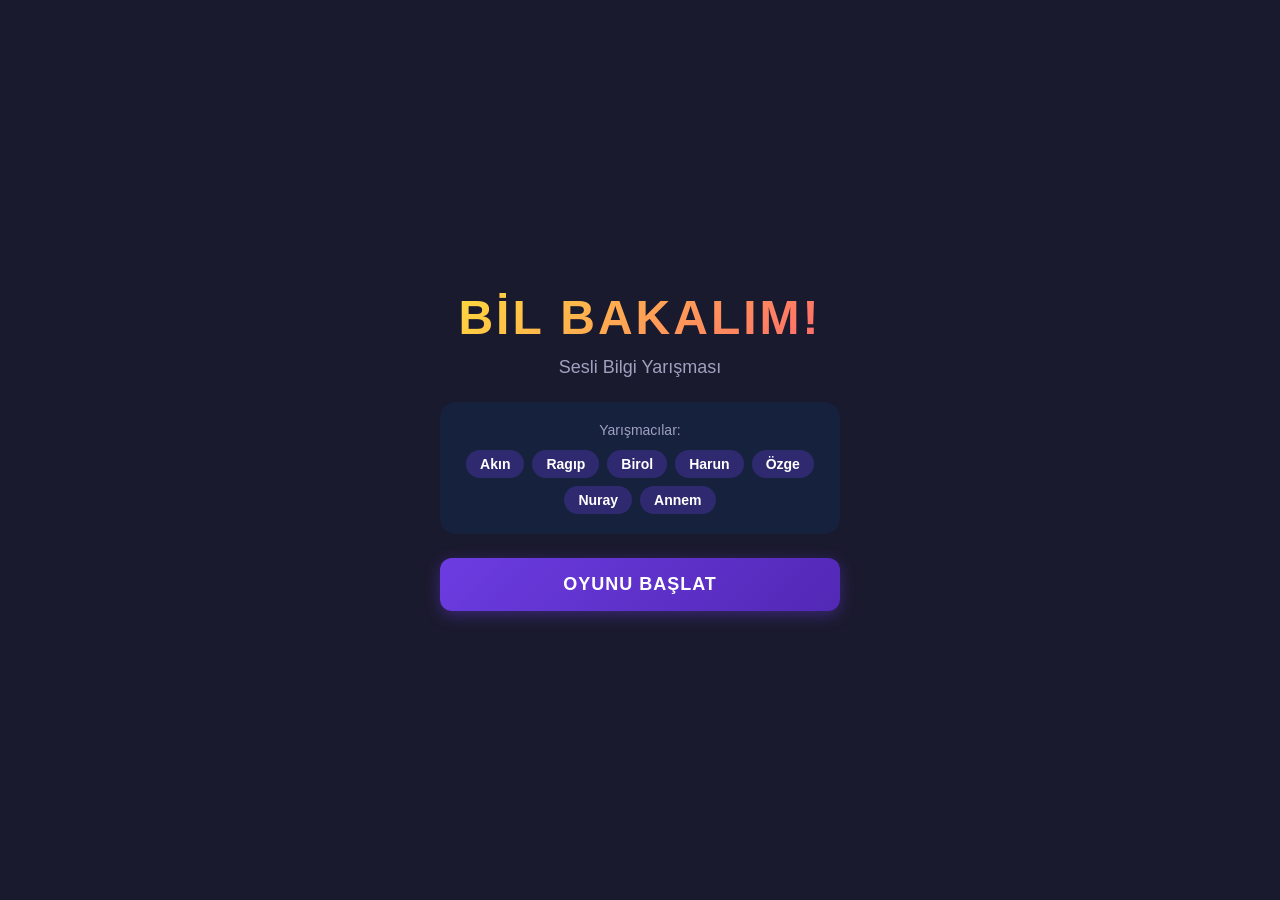
==== index.html @ 5c89c680 "Bil Bakalım sesli bilgi yarışması oyunu - 7 yarışmacılı (Akın, Ragıp, Birol, Harun, Özge, Nuray, Ann" ====
<!DOCTYPE html>
<html lang="tr">
<head>
    <meta charset="UTF-8">
    <meta name="viewport" content="width=device-width, initial-scale=1.0, user-scalable=no">
    <title>Bil Bakalım! 🎤</title>
    <link rel="stylesheet" href="style.css">
</head>
<body>
    <!-- Ana Ekran -->
    <div id="screen-home" class="screen active">
        <div class="home-container">
            <h1 class="game-title">BİL BAKALIM!</h1>
            <p class="game-subtitle">Sesli Bilgi Yarışması</p>
            <div class="contestants-preview">
                <p>Yarışmacılar:</p>
                <div class="contestant-names">
                    <span>Akın</span><span>Ragıp</span><span>Birol</span><span>Harun</span>
                    <span>Özge</span><span>Nuray</span><span>Annem</span>
                </div>
            </div>
            <button id="btn-start" class="btn btn-primary btn-large">OYUNU BAŞLAT</button>
        </div>
    </div>

    <!-- Oyun Ekranı -->
    <div id="screen-game" class="screen">
        <div class="game-header">
            <div class="round-info">Soru <span id="question-number">1</span> / <span id="total-questions">15</span></div>
            <button id="btn-scoreboard" class="btn btn-small">Skor Tablosu</button>
        </div>

        <!-- Soru Alanı -->
        <div class="question-area">
            <div class="question-card">
                <div id="question-text" class="question-text">Soru yükleniyor...</div>
                <button id="btn-speak" class="btn btn-speak" title="Soruyu sesli oku">
                    🔊 Soruyu Oku
                </button>
            </div>
        </div>

        <!-- Aktif Yarışmacı -->
        <div class="active-contestant-area">
            <div id="active-contestant-name" class="active-contestant-name">Yarışmacı</div>
            <div class="answer-input-group">
                <input type="number" id="answer-input" class="answer-input" placeholder="Cevabını gir..." inputmode="numeric">
                <button id="btn-submit-answer" class="btn btn-primary">Cevapla</button>
            </div>
        </div>

        <!-- Yarışmacı Sırası -->
        <div class="contestants-queue" id="contestants-queue">
            <!-- JS ile doldurulacak -->
        </div>

        <!-- Cevap Sonucu -->
        <div id="answer-result" class="answer-result hidden">
            <div class="result-overlay">
                <div class="result-card">
                    <h2 id="result-title">Sonuç</h2>
                    <div id="result-correct-answer" class="result-correct">Doğru Cevap: <strong></strong></div>
                    <div id="result-answers-list" class="result-answers-list"></div>
                    <div id="result-winner" class="result-winner"></div>
                    <button id="btn-next-question" class="btn btn-primary btn-large">Sonraki Soru →</button>
                </div>
            </div>
        </div>
    </div>

    <!-- Skor Tablosu Ekranı -->
    <div id="screen-scoreboard" class="screen">
        <div class="scoreboard-container">
            <h2 class="scoreboard-title">SKOR TABLOSU</h2>
            <div id="scoreboard-list" class="scoreboard-list"></div>
            <button id="btn-back-game" class="btn btn-primary btn-large">Oyuna Dön</button>
        </div>
    </div>

    <!-- Oyun Sonu Ekranı -->
    <div id="screen-end" class="screen">
        <div class="end-container">
            <h1 class="end-title">OYUN BİTTİ!</h1>
            <div class="trophy">🏆</div>
            <div id="winner-name" class="winner-name">Kazanan</div>
            <div id="winner-score" class="winner-score">0 puan</div>
            <div id="final-scoreboard" class="final-scoreboard"></div>
            <button id="btn-restart" class="btn btn-primary btn-large">Tekrar Oyna</button>
        </div>
    </div>

    <script src="questions.js"></script>
    <script src="app.js"></script>
</body>
</html>
---- style.css ----
* {
    margin: 0;
    padding: 0;
    box-sizing: border-box;
}

:root {
    --primary: #6C3CE1;
    --primary-dark: #5228B5;
    --secondary: #FF6B6B;
    --accent: #FFD93D;
    --bg-dark: #1a1a2e;
    --bg-card: #16213e;
    --bg-input: #0f3460;
    --text-light: #ffffff;
    --text-muted: #a0a0c0;
    --success: #4ade80;
    --danger: #f87171;
    --gold: #FFD700;
    --silver: #C0C0C0;
    --bronze: #CD7F32;
}

body {
    font-family: -apple-system, BlinkMacSystemFont, 'Segoe UI', Roboto, sans-serif;
    background: var(--bg-dark);
    color: var(--text-light);
    min-height: 100vh;
    overflow-x: hidden;
    -webkit-tap-highlight-color: transparent;
}

/* Ekranlar */
.screen {
    display: none;
    min-height: 100vh;
    padding: 16px;
}

.screen.active {
    display: flex;
    flex-direction: column;
}

/* Butonlar */
.btn {
    border: none;
    border-radius: 12px;
    padding: 12px 24px;
    font-size: 16px;
    font-weight: 700;
    cursor: pointer;
    transition: all 0.2s ease;
    text-transform: uppercase;
    letter-spacing: 1px;
    -webkit-user-select: none;
    user-select: none;
}

.btn:active {
    transform: scale(0.96);
}

.btn-primary {
    background: linear-gradient(135deg, var(--primary), var(--primary-dark));
    color: white;
    box-shadow: 0 4px 15px rgba(108, 60, 225, 0.4);
}

.btn-primary:active {
    box-shadow: 0 2px 8px rgba(108, 60, 225, 0.3);
}

.btn-large {
    padding: 16px 32px;
    font-size: 18px;
    width: 100%;
    max-width: 400px;
}

.btn-small {
    padding: 8px 16px;
    font-size: 13px;
    background: rgba(255,255,255,0.1);
    color: var(--text-light);
    border-radius: 8px;
}

.btn-speak {
    background: linear-gradient(135deg, var(--secondary), #e05555);
    color: white;
    font-size: 18px;
    padding: 14px 28px;
    box-shadow: 0 4px 15px rgba(255, 107, 107, 0.4);
    animation: pulse-speak 2s infinite;
}

@keyframes pulse-speak {
    0%, 100% { box-shadow: 0 4px 15px rgba(255, 107, 107, 0.4); }
    50% { box-shadow: 0 4px 25px rgba(255, 107, 107, 0.7); }
}

/* ============ ANA EKRAN ============ */
.home-container {
    display: flex;
    flex-direction: column;
    align-items: center;
    justify-content: center;
    flex: 1;
    text-align: center;
    gap: 24px;
    padding: 20px;
}

.game-title {
    font-size: 48px;
    font-weight: 900;
    background: linear-gradient(135deg, var(--accent), var(--secondary));
    -webkit-background-clip: text;
    -webkit-text-fill-color: transparent;
    background-clip: text;
    text-shadow: none;
    letter-spacing: 3px;
}

.game-subtitle {
    font-size: 18px;
    color: var(--text-muted);
    margin-top: -12px;
}

.contestants-preview {
    background: var(--bg-card);
    border-radius: 16px;
    padding: 20px;
    width: 100%;
    max-width: 400px;
}

.contestants-preview p {
    color: var(--text-muted);
    margin-bottom: 12px;
    font-size: 14px;
}

.contestant-names {
    display: flex;
    flex-wrap: wrap;
    gap: 8px;
    justify-content: center;
}

.contestant-names span {
    background: rgba(108, 60, 225, 0.3);
    padding: 6px 14px;
    border-radius: 20px;
    font-size: 14px;
    font-weight: 600;
}

/* ============ OYUN EKRANI ============ */
.game-header {
    display: flex;
    justify-content: space-between;
    align-items: center;
    padding: 8px 0;
    margin-bottom: 12px;
}

.round-info {
    font-size: 16px;
    font-weight: 700;
    color: var(--accent);
}

/* Soru Alanı */
.question-area {
    margin-bottom: 20px;
}

.question-card {
    background: var(--bg-card);
    border-radius: 20px;
    padding: 24px;
    text-align: center;
    border: 2px solid rgba(108, 60, 225, 0.3);
}

.question-text {
    font-size: 20px;
    font-weight: 600;
    line-height: 1.5;
    margin-bottom: 16px;
    min-height: 60px;
}

/* Aktif Yarışmacı */
.active-contestant-area {
    background: var(--bg-card);
    border-radius: 16px;
    padding: 16px;
    margin-bottom: 16px;
    border: 2px solid var(--primary);
}

.active-contestant-name {
    font-size: 22px;
    font-weight: 800;
    text-align: center;
    margin-bottom: 12px;
    color: var(--accent);
}

.answer-input-group {
    display: flex;
    gap: 10px;
}

.answer-input {
    flex: 1;
    background: var(--bg-input);
    border: 2px solid rgba(255,255,255,0.1);
    border-radius: 12px;
    padding: 14px 16px;
    font-size: 20px;
    color: white;
    text-align: center;
    font-weight: 700;
    outline: none;
    -webkit-appearance: none;
}

.answer-input:focus {
    border-color: var(--primary);
}

.answer-input::placeholder {
    color: var(--text-muted);
    font-size: 14px;
    font-weight: 400;
}

/* Yarışmacı Sırası */
.contestants-queue {
    display: flex;
    flex-wrap: wrap;
    gap: 8px;
    justify-content: center;
    padding: 12px 0;
}

.queue-item {
    display: flex;
    align-items: center;
    gap: 6px;
    background: var(--bg-card);
    padding: 8px 14px;
    border-radius: 12px;
    font-size: 13px;
    font-weight: 600;
    transition: all 0.3s;
}

.queue-item.active {
    background: var(--primary);
    transform: scale(1.05);
}

.queue-item.done {
    background: rgba(74, 222, 128, 0.2);
    color: var(--success);
}

.queue-item .queue-score {
    background: rgba(255,255,255,0.15);
    padding: 2px 8px;
    border-radius: 8px;
    font-size: 12px;
}

/* Cevap Sonucu Overlay */
.answer-result {
    position: fixed;
    inset: 0;
    z-index: 100;
    display: flex;
}

.answer-result.hidden {
    display: none;
}

.result-overlay {
    display: flex;
    align-items: center;
    justify-content: center;
    width: 100%;
    height: 100%;
    background: rgba(0,0,0,0.85);
    padding: 16px;
}

.result-card {
    background: var(--bg-card);
    border-radius: 24px;
    padding: 28px;
    width: 100%;
    max-width: 420px;
    text-align: center;
    animation: slideUp 0.4s ease;
    max-height: 90vh;
    overflow-y: auto;
}

@keyframes slideUp {
    from { transform: translateY(40px); opacity: 0; }
    to { transform: translateY(0); opacity: 1; }
}

.result-card h2 {
    font-size: 20px;
    margin-bottom: 16px;
    color: var(--accent);
}

.result-correct {
    font-size: 18px;
    margin-bottom: 20px;
    padding: 12px;
    background: rgba(108, 60, 225, 0.2);
    border-radius: 12px;
}

.result-correct strong {
    color: var(--accent);
    font-size: 24px;
    display: block;
    margin-top: 4px;
}

.result-answers-list {
    display: flex;
    flex-direction: column;
    gap: 8px;
    margin-bottom: 20px;
}

.result-answer-item {
    display: flex;
    justify-content: space-between;
    align-items: center;
    padding: 10px 14px;
    background: rgba(255,255,255,0.05);
    border-radius: 10px;
    font-size: 14px;
}

.result-answer-item.winner {
    background: rgba(74, 222, 128, 0.2);
    border: 2px solid var(--success);
}

.result-answer-item .name {
    font-weight: 700;
}

.result-answer-item .answer-val {
    font-weight: 600;
    color: var(--text-muted);
}

.result-answer-item .diff {
    font-size: 12px;
    color: var(--text-muted);
}

.result-winner {
    font-size: 22px;
    font-weight: 800;
    color: var(--success);
    margin-bottom: 16px;
    padding: 10px;
}

/* ============ SKOR TABLOSU ============ */
.scoreboard-container {
    display: flex;
    flex-direction: column;
    align-items: center;
    flex: 1;
    padding: 20px 0;
    gap: 20px;
}

.scoreboard-title {
    font-size: 28px;
    color: var(--accent);
    letter-spacing: 2px;
}

.scoreboard-list {
    width: 100%;
    max-width: 400px;
    display: flex;
    flex-direction: column;
    gap: 10px;
}

.scoreboard-item {
    display: flex;
    align-items: center;
    gap: 12px;
    background: var(--bg-card);
    padding: 14px 18px;
    border-radius: 14px;
    transition: all 0.3s;
}

.scoreboard-item .rank {
    font-size: 24px;
    font-weight: 900;
    width: 40px;
    text-align: center;
}

.scoreboard-item:nth-child(1) .rank { color: var(--gold); }
.scoreboard-item:nth-child(2) .rank { color: var(--silver); }
.scoreboard-item:nth-child(3) .rank { color: var(--bronze); }

.scoreboard-item .sb-name {
    flex: 1;
    font-size: 18px;
    font-weight: 700;
}

.scoreboard-item .sb-score {
    font-size: 20px;
    font-weight: 800;
    color: var(--accent);
}

/* ============ OYUN SONU ============ */
.end-container {
    display: flex;
    flex-direction: column;
    align-items: center;
    justify-content: center;
    flex: 1;
    text-align: center;
    gap: 16px;
    padding: 20px;
}

.end-title {
    font-size: 36px;
    color: var(--accent);
    letter-spacing: 3px;
}

.trophy {
    font-size: 80px;
    animation: bounce 1s ease infinite;
}

@keyframes bounce {
    0%, 100% { transform: translateY(0); }
    50% { transform: translateY(-15px); }
}

.winner-name {
    font-size: 32px;
    font-weight: 900;
    color: var(--success);
}

.winner-score {
    font-size: 20px;
    color: var(--text-muted);
}

.final-scoreboard {
    width: 100%;
    max-width: 400px;
    display: flex;
    flex-direction: column;
    gap: 8px;
    margin: 12px 0;
}

.final-sb-item {
    display: flex;
    justify-content: space-between;
    align-items: center;
    padding: 10px 16px;
    background: var(--bg-card);
    border-radius: 10px;
    font-size: 16px;
}

.final-sb-item .f-rank {
    font-weight: 900;
    width: 30px;
}

.final-sb-item:nth-child(1) .f-rank { color: var(--gold); }
.final-sb-item:nth-child(2) .f-rank { color: var(--silver); }
.final-sb-item:nth-child(3) .f-rank { color: var(--bronze); }

.final-sb-item .f-name {
    flex: 1;
    text-align: left;
    margin-left: 10px;
    font-weight: 600;
}

.final-sb-item .f-score {
    font-weight: 800;
    color: var(--accent);
}

/* Speaking animation */
.btn-speak.speaking {
    animation: none;
    background: linear-gradient(135deg, #e05555, var(--secondary));
    box-shadow: 0 0 30px rgba(255, 107, 107, 0.6);
}

/* Responsive */
@media (max-width: 380px) {
    .game-title { font-size: 36px; }
    .question-text { font-size: 17px; }
    .answer-input { font-size: 18px; padding: 12px; }
}
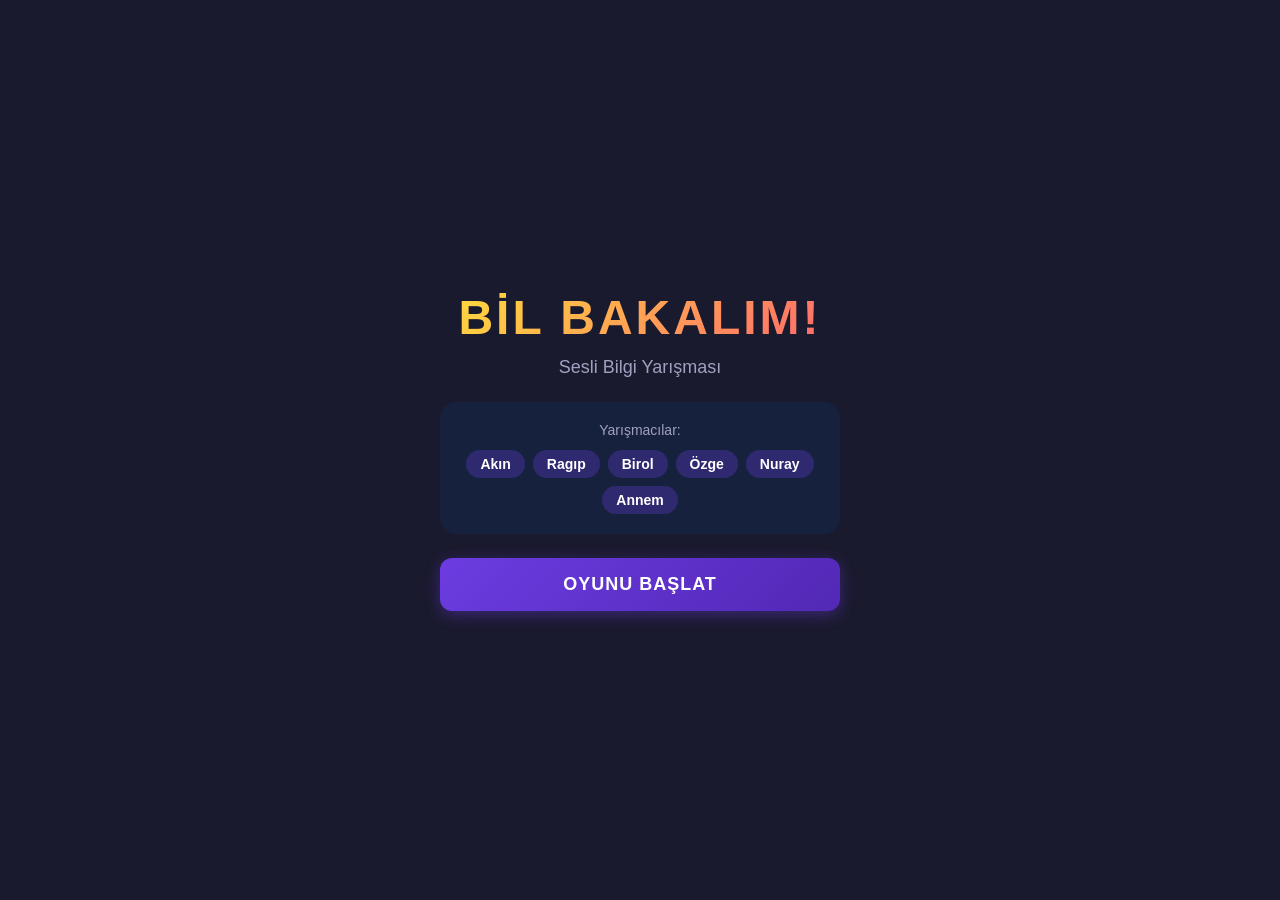
==== commit 3cc55085: "Harun çıkarıldı, soru sırası döndürüldü, 174 eğlenceli soru eklendi - Harun yarışmacı listesinden çı" ====
--- a/index.html
+++ b/index.html
@@ -15,7 +15,7 @@
             <div class="contestants-preview">
                 <p>Yarışmacılar:</p>
                 <div class="contestant-names">
-                    <span>Akın</span><span>Ragıp</span><span>Birol</span><span>Harun</span>
+                    <span>Akın</span><span>Ragıp</span><span>Birol</span>
                     <span>Özge</span><span>Nuray</span><span>Annem</span>
                 </div>
             </div>
